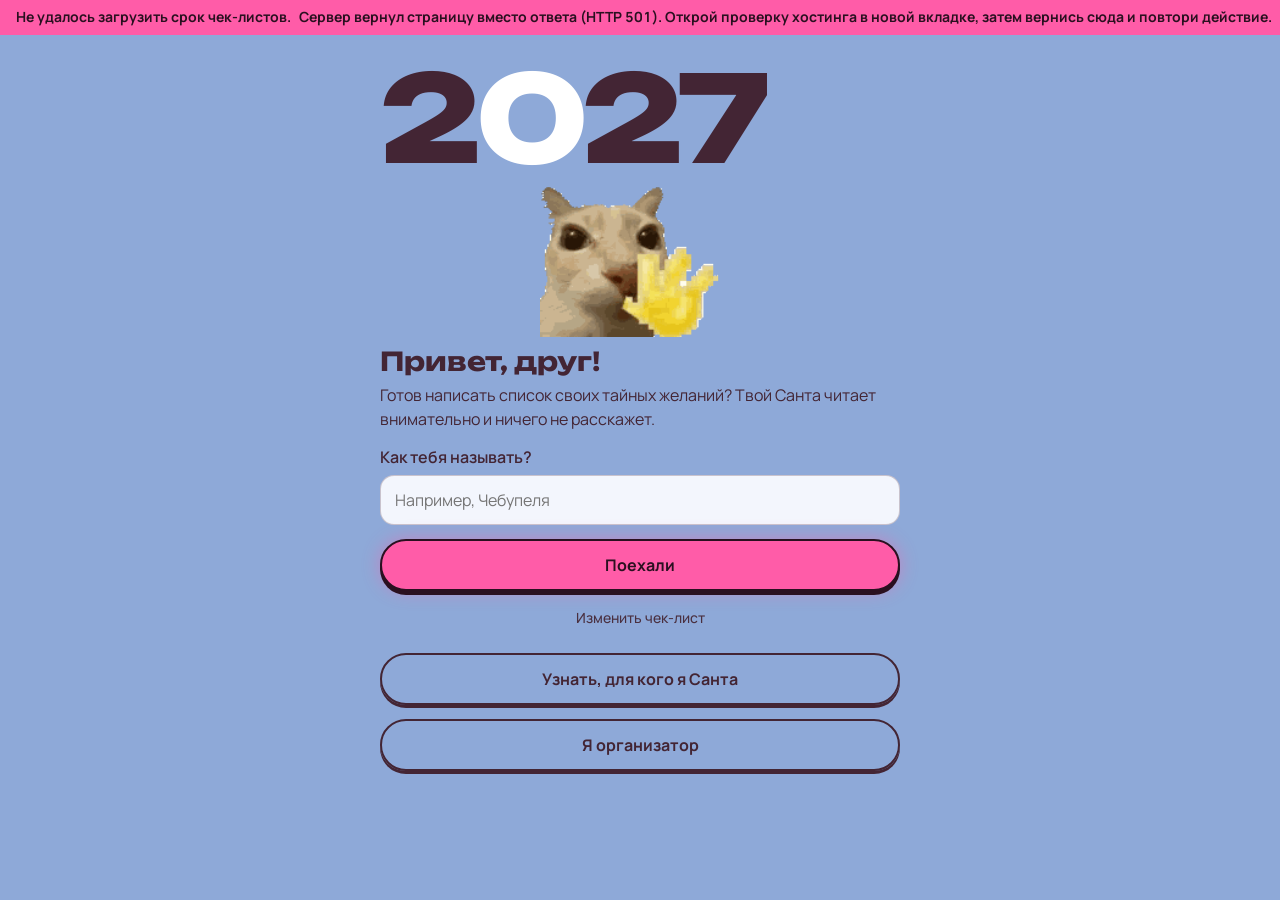
==== index.html @ 90636de7 "patch" ====
<!DOCTYPE html>
<html lang="ru">
<head>
<meta charset="utf-8">
<meta name="theme-color" content="#8EA9D8" media="(prefers-color-scheme: light)">
<meta name="theme-color" content="#1C1020" media="(prefers-color-scheme: dark)">
<meta name="viewport" content="width=device-width, initial-scale=1, viewport-fit=cover">
<title>Тайный Санта</title>
<link rel="preconnect" href="https://fonts.googleapis.com">
<link href="https://fonts.googleapis.com/css2?family=Unbounded:wght@600;800&family=Manrope:wght@400;500;700&display=swap" rel="stylesheet">
<link rel="stylesheet" href="style.css">
</head>
<body>

<div id="top" class="top hide">
<nav role="tablist">
  <button role="tab" data-v="home" aria-selected="false">Главная</button>
  <button role="tab" data-v="form" aria-selected="true">Анкета</button>
  <button role="tab" data-v="draw" aria-selected="false">Организатор</button>
  <button role="tab" data-v="list" aria-selected="false">Чек-лист</button>
</nav>
<div class="lights" aria-hidden="true"></div>
</div>
<div id="deadline-banner" class="deadline-banner hide" role="status" aria-live="polite">
  <div class="deadline-marquee">
    <div class="deadline-marquee-track">
      <div class="deadline-marquee-item">
        <strong id="deadline-date"></strong>
        <span id="deadline-countdown"></span>
        <span id="deadline-note" class="sub"></span>
      </div>
      <div class="deadline-marquee-item" aria-hidden="true">
        <strong data-deadline-copy="deadline-date"></strong>
        <span data-deadline-copy="deadline-countdown"></span>
        <span data-deadline-copy="deadline-note" class="sub"></span>
      </div>
    </div>
  </div>
</div>
<main>
<section id="v-welcome" class="welcome">
  <div class="big" aria-label="2027">2<i>0</i>27</div>
  <a class="cat-link" href="https://tenor.com/view/hi-otag-cat-gif-496667468136015874" target="_blank" rel="noopener noreferrer" aria-label="Открыть GIF на Tenor">
    <img class="cat" src="assets/hi-otag-transparent.gif" width="200" height="156" alt="Кот машет лапкой">
  </a>
  <h1>Привет, друг!</h1>
  <p>Готов написать список своих тайных желаний? Твой Санта читает внимательно и ничего не расскажет.</p>
  <label for="nick">Как тебя называть?</label>
  <input id="nick" placeholder="Например, Чебупеля" autocomplete="off">
  <button id="start">Поехали</button>
  <button class="alt" id="edit">Изменить чек-лист</button>
  <button class="alt" id="havecode">Узнать, для кого я Санта</button>
  <div id="codebox" class="hide"><label for="rname">Твоё имя</label><input id="rname" autocomplete="off"><label for="rpin">Секретное слово</label><input id="rpin" autocomplete="off"><button id="reveal">Открыть мою пару</button><div id="codeerr"></div></div>
  <button class="alt" id="adm">Я организатор</button>
</section>
<section id="v-form" class="hide"></section>
<section id="v-check" class="hide"></section>
<section id="v-draw" class="hide">
  <h1>Организатор</h1>
  <p class="sub" id="orgstate"></p>
  <div class="card"><h2 id="count"></h2><div class="chips" id="chips"></div></div>
  <div class="card">
    <h2>Срок заполнения чек-листов</h2>
    <p class="hint">Время указано по Киеву. После срока организатор запускает жеребьёвку вручную.</p>
    <label for="deadline-input">Дата и время</label>
    <input id="deadline-input" type="datetime-local">
    <div class="row"><button id="deadline-save">Сохранить срок</button><button class="alt" id="deadline-clear">Убрать срок</button></div>
    <p id="deadline-status" class="sub" aria-live="polite"></p>
  </div>
  <div class="row"><button id="go">Провести жеребьёвку</button><button class="alt hide" id="reset-draw">Сбросить жеребьёвку</button><button class="alt" id="refresh">Обновить список</button></div>
  <div id="pairs"></div>
</section>
<section id="v-list" class="hide"></section>
<dialog id="dlg"></dialog>
</main>

<script src="options.js"></script>
<script src="state.js"></script>
<script src="utils.js"></script>
<script src="api.js"></script>
<script src="form.js"></script>
<script src="chat.js"></script>
<script src="checklist.js"></script>
<script src="organizer.js"></script>
<script src="app.js"></script>

</body>
</html>
---- style.css ----
/* Тайный Санта: стили.
   Цвета и размеры страницы лежат в переменных в самом верху (:root). */

:root {
  --page:540px;
  color-scheme:light dark;
  --bg:#8EA9D8;
  --card:#F3F6FD;
  --ink:#432534;
  --mute:#4A3040;
  --line:rgba(67,37,52,.24);
  --on:#432534;
  --onink:#fff;
  --pink:#FF5CA8;
  --pinkink:#2A1020;
  --warm:#A3280A;
  box-sizing:border-box;
  padding-top:env(safe-area-inset-top,0px);
  padding-bottom:env(safe-area-inset-bottom,0px);
}

@media (prefers-color-scheme:dark) {
  :root:not([data-theme="light"]) {
    --bg:#1C1020;
    --card:#2A1A2F;
    --ink:#F6EEF7;
    --mute:#C9B7CE;
    --line:rgba(246,238,247,.24);
    --on:#8EA9D8;
    --onink:#2A1A2F;
    --warm:#FF9A7A;
  }
}

:root[data-theme="dark"] {
  --bg:#1C1020;
  --card:#2A1A2F;
  --ink:#F6EEF7;
  --mute:#C9B7CE;
  --line:rgba(246,238,247,.24);
  --on:#8EA9D8;
  --onink:#2A1A2F;
  --warm:#FF9A7A;
}

* {
  box-sizing:border-box;
}

html,body {
  margin:0;
}

body {
  background:var(--bg);
  color:var(--ink);
  font:16px/1.5 Manrope,system-ui,-apple-system,"Segoe UI",sans-serif;
  padding-bottom:32px;
  min-height:100vh;
  min-height:100dvh;
  -webkit-text-size-adjust:100%;
}

body::before {
  content:"";
  position:fixed;
  inset:0 0 auto;
  height:env(safe-area-inset-top,0px);
  background:var(--bg);
  z-index:30;
}

main {
  max-width:var(--page);
  margin:0 auto;
  padding:12px 16px;
}

h1,h2,.big {
  font-family:Unbounded,system-ui,sans-serif;
  font-weight:700;
}

h1 {
  font-size:22px;
  line-height:1.25;
  margin:8px 0 6px;
}

h2 {
  font-size:16px;
  line-height:1.3;
  margin:28px 0 6px;
}

.card h2 {
  margin-top:0;
}

p {
  margin:6px 0;
}

.sub,.hint {
  color:var(--mute);
  font-size:14px;
}

.field-hint {
  margin:0 0 6px;
  color:var(--mute);
  font-size:12px;
  opacity:.8;
}

.demo {
  background:var(--on);
  color:var(--onink);
  font-size:12px;
  padding:5px 12px;
  text-align:center;
}

.top {
  position:sticky;
  top:env(safe-area-inset-top,0px);
  z-index:20;
  background:var(--bg);
  padding:10px 16px 0;
}

nav {
  display:flex;
  gap:4px;
  background:var(--card);
  border-radius:99px;
  padding:4px;
  max-width:var(--page);
  margin:0 auto;
}

nav button {
  flex:1;
  background:none;
  color:var(--ink);
  border:0;
  box-shadow:none;
  border-radius:99px;
  padding:10px 4px;
  font-size:14px;
  font-weight:600;
}

nav button:active {
  transform:none;
  box-shadow:none;
}

nav button[aria-selected="true"] {
  background:var(--on);
  color:var(--onink);
}

.lights {
  height:16px;
  max-width:var(--page);
  margin:6px auto 0;
  background:radial-gradient(circle at 18px 8px,#FF5CA8 0 4px,transparent 5px),radial-gradient(circle at 54px 8px,#3DE0FF 0 4px,transparent 5px),radial-gradient(circle at 90px 8px,#FFC247 0 4px,transparent 5px),radial-gradient(circle at 126px 8px,#B8FF5C 0 4px,transparent 5px);
  background-size:144px 16px;
  background-repeat:repeat-x;
  filter:drop-shadow(0 0 4px rgba(255,255,255,.8));
}

label {
  display:block;
  margin:14px 0 6px;
  font-weight:600;
}

input,textarea {
  width:100%;
  padding:12px 14px;
  font:inherit;
  color:var(--ink);
  background:var(--card);
  border:1.5px solid var(--line);
  border-radius:14px;
}

input:focus,textarea:focus,button:focus-visible {
  outline:3px solid var(--pink);
  outline-offset:1px;
}

textarea {
  min-height:76px;
  resize:vertical;
}

button {
  touch-action:manipulation;
  -webkit-tap-highlight-color:transparent;
  min-height:44px;
  font:inherit;
  font-weight:700;
  border:2px solid var(--pinkink);
  border-radius:99px;
  padding:12px 22px;
  cursor:pointer;
  background:var(--pink);
  color:var(--pinkink);
  box-shadow:0 4px 0 var(--pinkink),0 0 18px rgba(255,92,168,.45);
  transition:transform .14s cubic-bezier(.3,1.6,.5,1),box-shadow .14s;
}

button:active {
  transform:translateY(4px);
  box-shadow:0 0 0 var(--pinkink),0 0 18px rgba(255,92,168,.45);
}

button.alt {
  background:transparent;
  color:var(--ink);
  border:2px solid var(--ink);
  box-shadow:0 3px 0 var(--ink);
}

button.alt:active {
  box-shadow:0 0 0 var(--ink);
}

.opt {
  background:var(--card);
  color:var(--ink);
  border:2px solid var(--ink);
  padding:9px 12px;
  font-weight:600;
  box-shadow:0 3px 0 var(--ink);
  border-radius:14px;
  transition:transform .14s cubic-bezier(.3,1.6,.5,1),box-shadow .14s;
}

@media (hover:hover) {
  .opt:hover {
    transform:translateY(-1px);
    box-shadow:0 4px 0 var(--ink);
  }
}

.opt:active {
  transform:translateY(3px);
  box-shadow:0 0 0 var(--ink);
}

.opt[aria-pressed="true"] {
  background:var(--on);
  color:var(--onink);
  border-color:var(--ink);
  font-weight:700;
  transform:translateY(2px);
  box-shadow:0 1px 0 var(--ink),0 0 16px rgba(255,92,168,.7);
  animation:pop .35s cubic-bezier(.3,1.6,.5,1);
}

@keyframes pop {
  0% {
    transform:translateY(2px) scale(.88);
  }
  55% {
    transform:translateY(2px) scale(1.07) rotate(-1.5deg);
  }
  100% {
    transform:translateY(2px) scale(1);
  }
}

@media (prefers-reduced-motion:reduce) {
  .opt,.opt[aria-pressed="true"],button {
    animation:none;
    transition:none;
  }
}

.pr {
  display:grid;
  grid-template-columns:1fr 1fr;
  gap:8px;
  margin-top:8px;
}

.yn {
  margin-top:10px;
  font-weight:600;
}

.yn-label {
  display:flex;
  flex-wrap:wrap;
  align-content:flex-end;
  align-items:flex-end;
  column-gap:4px;
  min-height:3em;
}

.yn-detail {
  color:var(--mute);
  font-size:.8em;
  font-weight:400;
  opacity:.8;
}

.tri {
  display:grid;
  grid-template-columns:repeat(3,1fr);
  gap:6px;
  margin-top:4px;
}

.chips {
  display:flex;
  flex-wrap:wrap;
  gap:8px;
  margin:8px 0;
}

.chips .opt {
  border-radius:99px;
  padding:6px 14px;
}

.chip {
  background:var(--bg);
  border:1.5px solid var(--line);
  border-radius:99px;
  padding:4px 12px;
  font-size:14px;
  color:var(--ink);
}

.row {
  display:flex;
  gap:10px;
  flex-wrap:wrap;
  margin-top:18px;
}

.card {
  background:var(--card);
  border-radius:20px;
  padding:16px;
  margin-top:14px;
}

.deadline-banner {
  width:100%;
  overflow:hidden;
  background:#FF5CA8;
  color:#2A1020;
  font-size:14px;
  font-weight:700;
  line-height:1.35;
}

.deadline-marquee {
  width:100%;
  overflow:hidden;
}

.deadline-marquee-track {
  display:flex;
  width:max-content;
  animation:deadline-marquee 28s linear infinite;
}

.deadline-marquee-item {
  display:flex;
  align-items:center;
  flex:0 0 max-content;
  gap:8px;
  padding:8px 48px 8px 16px;
  white-space:nowrap;
}

@keyframes deadline-marquee {
  to {
    transform:translateX(-50%);
  }
}

.deadline-banner strong {
  font-weight:inherit;
}

.deadline-banner #deadline-countdown {
  display:inline;
  margin:0;
  padding:0;
  color:inherit;
  font:inherit;
  font-variant-numeric:tabular-nums;
  white-space:nowrap;
}

.deadline-banner #deadline-note {
  margin:0;
  color:inherit;
  font:inherit;
}

@media (prefers-reduced-motion:reduce) {
  .deadline-marquee-track {
    animation:none;
  }

  .deadline-marquee-item[aria-hidden="true"] {
    display:none;
  }

  .deadline-marquee-item {
    flex-wrap:wrap;
    justify-content:center;
    padding:8px 16px;
    white-space:normal;
    text-align:center;
  }
}

.warn {
  border:2px solid var(--warm);
}

.chat-messages {
  display:flex;
  flex-direction:column;
  gap:8px;
  max-height:320px;
  overflow:auto;
  margin:12px 0;
}

.chat-message {
  max-width:88%;
  padding:9px 12px;
  border-radius:14px;
  background:var(--bg);
  overflow-wrap:anywhere;
}

.chat-message.mine {
  align-self:flex-end;
  background:var(--on);
  color:var(--onink);
}

.chat-message p {
  white-space:pre-wrap;
}

.chat-message time {
  display:block;
  margin-top:4px;
  font-size:11px;
  opacity:.75;
}

.chat-compose {
  display:flex;
  align-items:flex-end;
  gap:8px;
}

.chat-compose textarea {
  min-width:0;
  min-height:54px;
}

.chat-compose button {
  flex:none;
  padding:10px 16px;
}

.link {
  font-size:12px;
  word-break:break-all;
  color:var(--mute);
  background:var(--bg);
  padding:8px;
  border-radius:10px;
  margin:8px 0;
}

.pair {
  display:flex;
  justify-content:space-between;
  align-items:center;
  gap:10px;
}

ul {
  list-style:none;
  padding:0;
  margin:6px 0 0;
}

li {
  padding:6px 0;
  border-bottom:1px solid var(--line);
}

li:last-child {
  border:0;
}

li label {
  display:flex;
  gap:10px;
  align-items:center;
  margin:0;
  font-weight:400;
}

li input {
  width:20px;
  height:20px;
  accent-color:var(--pink);
}

.done {
  text-decoration:line-through;
  color:var(--mute);
}

button:disabled {
  opacity:.45;
  cursor:not-allowed;
  box-shadow:none;
  transform:none;
}

input[type=range] {
  padding:0;
  border:0;
  background:none;
  accent-color:var(--pink);
  height:32px;
}

body:not(.org) nav button[data-v="draw"] {
  display:none;
}

dialog {
  max-height:90vh;
  max-height:90dvh;
  overflow:auto;
  border:2px solid var(--ink);
  border-radius:22px;
  background:var(--card);
  color:var(--ink);
  padding:20px;
  width:min(92vw,460px);
  box-shadow:0 6px 0 var(--ink),0 0 28px rgba(255,92,168,.45);
}

dialog::backdrop {
  background:rgba(20,10,30,.65);
}

dialog[open] {
  animation:pop2 .3s cubic-bezier(.3,1.6,.5,1);
}

@keyframes pop2 {
  from {
    transform:scale(.9);
    opacity:0;
  }
  to {
    transform:scale(1);
    opacity:1;
  }
}

@media (prefers-reduced-motion:reduce) {
  dialog[open] {
    animation:none;
  }
}

dialog h2 {
  margin-top:0;
}

.chip {
  display:inline-flex;
  align-items:center;
}

.chip .x {
  padding:0;
  width:22px;
  height:22px;
  border-radius:50%;
  margin-left:8px;
  font-size:11px;
  line-height:1;
  box-shadow:0 2px 0 var(--pinkink);
}

.steps {
  list-style:none;
  counter-reset:s;
  padding:0;
  margin:8px 0;
}

.steps li {
  counter-increment:s;
  display:flex;
  gap:10px;
  align-items:flex-start;
  border:0;
  padding:6px 0;
}

.steps li::before {
  content:counter(s);
  flex:none;
  width:26px;
  height:26px;
  border-radius:50%;
  background:var(--pink);
  color:var(--pinkink);
  font-weight:700;
  font-size:13px;
  display:grid;
  place-items:center;
}

nav button[data-v="list"] {
  display:none;
}

.hide {
  display:none;
}

.err {
  color:var(--warm);
  font-weight:700;
}

.big {
  font-size:clamp(76px,26vw,120px);
  line-height:.95;
  letter-spacing:-.05em;
  font-weight:800;
  margin:6px 0 0;
}

.big i {
  font-style:normal;
  color:#fff;
}

.cat-link {
  display:block;
  width:200px;
  max-width:70%;
  margin:6px auto 0;
}

.cat {
  display:block;
  width:100%;
  height:auto;
}

.welcome h1 {
  font-size:26px;
}

.welcome button {
  width:100%;
  margin-top:14px;
}

.welcome #edit {
  display:block;
  width:auto;
  min-height:44px;
  margin:4px auto 0;
  padding:8px 12px;
  background:transparent;
  color:var(--mute);
  border:0;
  box-shadow:none;
  font-size:14px;
  font-weight:500;
}

.welcome #edit:hover {
  color:var(--ink);
  text-decoration:underline;
}

.welcome #edit:active {
  transform:none;
  box-shadow:none;
}

/* ===== Адаптивность: телефоны, планшеты, ноутбуки ===== */

.fields {
  display:grid;
  grid-template-columns:repeat(auto-fit,minmax(210px,1fr));
  gap:0 16px;
}

.yn-grid {
  display:grid;
  grid-template-columns:repeat(auto-fit,minmax(270px,1fr));
  gap:2px 20px;
}

.welcome {
  max-width:520px;
  margin:0 auto;
}

.chips .opt {
  min-height:40px;
}

.chip .x {
  min-height:0;
}

@media (min-width:720px) {
  :root {
    --page:720px;
  }
  main {
    padding:20px 24px;
  }
  h1 {
    font-size:28px;
  }
  h2 {
    font-size:18px;
  }
}

@media (min-width:1024px) {
  :root {
    --page:980px;
  }
  #v-list:not(.hide) {
    display:grid;
    grid-template-columns:repeat(2,1fr);
    gap:0 16px;
    align-items:start;
  }
  #v-list>h1,#v-list>.sub {
    grid-column:1/-1;
  }
}

@media (max-width:380px) {
  main {
    padding:10px 12px;
  }
  h1 {
    font-size:20px;
  }
  .opt {
    padding:8px;
    font-size:14px;
  }
  nav button {
    font-size:13px;
    padding:10px 2px;
  }
  .tri {
    gap:4px;
  }
  dialog {
    padding:16px;
  }
}

@media (max-height:520px) and (orientation:landscape) {
  .cat {
    display:none;
  }
  .big {
    font-size:64px;
  }
}
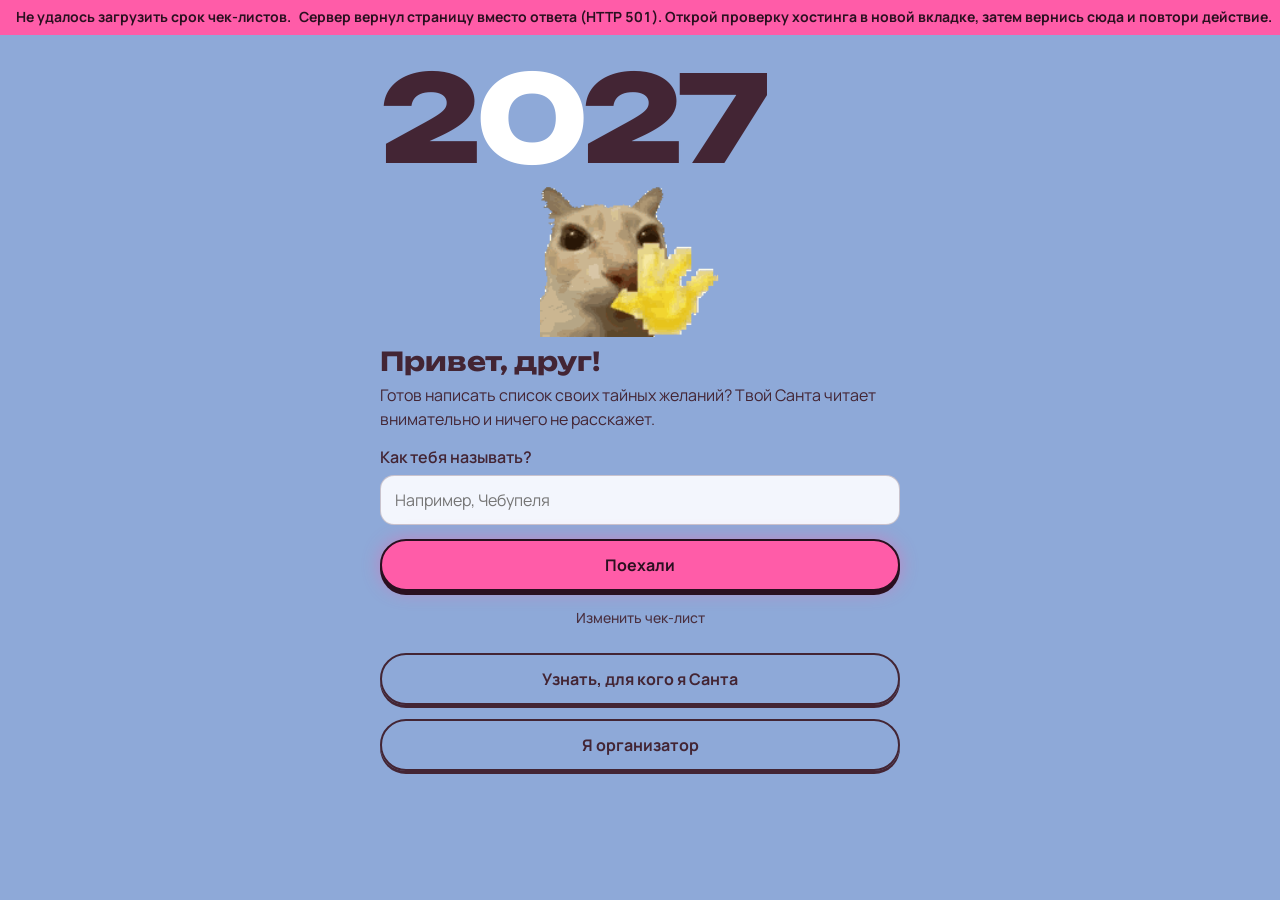
==== commit 0484337c: "up date" ====
--- a/index.html
+++ b/index.html
@@ -79,7 +79,6 @@
 <script src="utils.js"></script>
 <script src="api.js"></script>
 <script src="form.js"></script>
-<script src="chat.js"></script>
 <script src="checklist.js"></script>
 <script src="organizer.js"></script>
 <script src="app.js"></script>
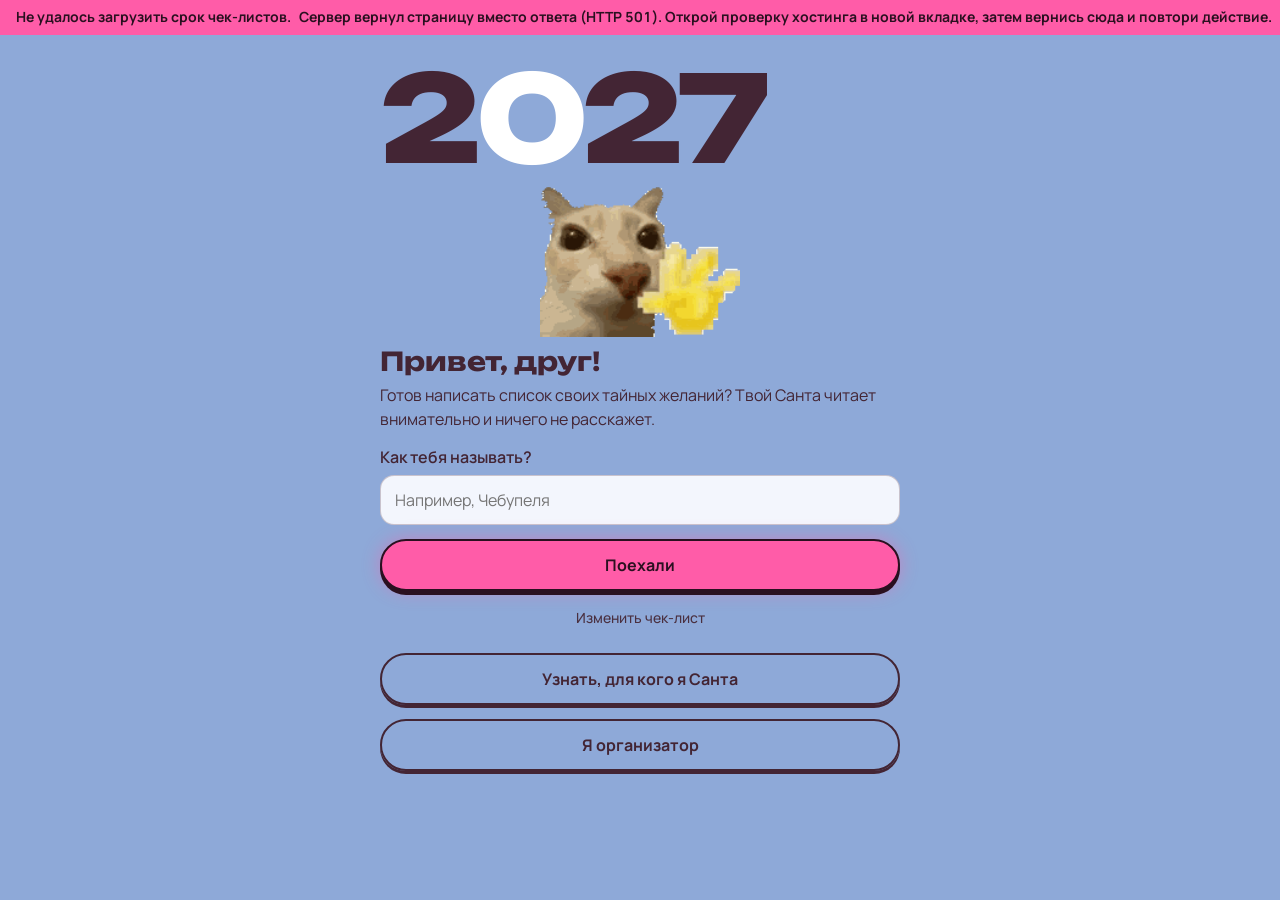
==== commit 47ddcdf0: "+++" ====
--- a/index.html
+++ b/index.html
@@ -67,6 +67,17 @@
     <div class="row"><button id="deadline-save">Сохранить срок</button><button class="alt" id="deadline-clear">Убрать срок</button></div>
     <p id="deadline-status" class="sub" aria-live="polite"></p>
   </div>
+  <div class="card">
+    <h2>Сообщение участнику</h2>
+    <p class="hint">Сообщение увидит только выбранный участник после ввода имени и секретного слова.</p>
+    <label for="notice-recipient">Кому отправить</label>
+    <select id="notice-recipient" disabled><option value="">Загружаю список участников…</option></select>
+    <label for="notice-message">Текст сообщения</label>
+    <textarea id="notice-message" maxlength="500">НЕ ОБИЖАЙТЕ ОРГАНИЗАТОРА.
+ИНАЧЕ ПОМЕНЯЮ ВАМ БД.</textarea>
+    <div class="row"><button id="notice-send" disabled>Отправить сообщение</button></div>
+    <p id="notice-status" class="sub" aria-live="polite"></p>
+  </div>
   <div class="row"><button id="go">Провести жеребьёвку</button><button class="alt hide" id="reset-draw">Сбросить жеребьёвку</button><button class="alt" id="refresh">Обновить список</button></div>
   <div id="pairs"></div>
 </section>
--- a/style.css
+++ b/style.css
@@ -177,7 +177,7 @@
   font-weight:600;
 }
 
-input,textarea {
+input,textarea,select {
   width:100%;
   padding:12px 14px;
   font:inherit;
@@ -187,7 +187,7 @@
   border-radius:14px;
 }
 
-input:focus,textarea:focus,button:focus-visible {
+input:focus,textarea:focus,select:focus,button:focus-visible {
   outline:3px solid var(--pink);
   outline-offset:1px;
 }
@@ -438,6 +438,28 @@
   margin:12px 0;
 }
 
+.chat-tabs {
+  display:flex;
+  gap:8px;
+  margin:12px 0;
+}
+
+.chat-tab {
+  flex:1;
+  min-height:40px;
+  padding:8px 10px;
+  background:transparent;
+  color:var(--ink);
+  border:2px solid var(--ink);
+  box-shadow:0 3px 0 var(--ink);
+  font-size:14px;
+}
+
+.chat-tab[aria-selected="true"] {
+  background:var(--on);
+  color:var(--onink);
+}
+
 .chat-message {
   max-width:88%;
   padding:9px 12px;
@@ -461,6 +483,30 @@
   margin-top:4px;
   font-size:11px;
   opacity:.75;
+}
+
+.chat-edited {
+  margin-left:8px;
+  font-size:11px;
+  opacity:.75;
+}
+
+.chat-actions {
+  display:flex;
+  justify-content:flex-end;
+  gap:6px;
+  margin-top:8px;
+}
+
+.chat-action {
+  min-height:32px;
+  padding:4px 10px;
+  border:1px solid currentColor;
+  border-radius:99px;
+  background:transparent;
+  color:inherit;
+  box-shadow:none;
+  font-size:12px;
 }
 
 .chat-compose {
@@ -589,6 +635,21 @@
 
 dialog h2 {
   margin-top:0;
+}
+
+.organizer-notice-cat {
+  display:block;
+  width:min(100%,300px);
+  max-height:46vh;
+  max-height:46dvh;
+  object-fit:contain;
+  margin:0 auto;
+  border-radius:12px;
+}
+
+.organizer-notice-message {
+  white-space:pre-wrap;
+  overflow-wrap:anywhere;
 }
 
 .chip {
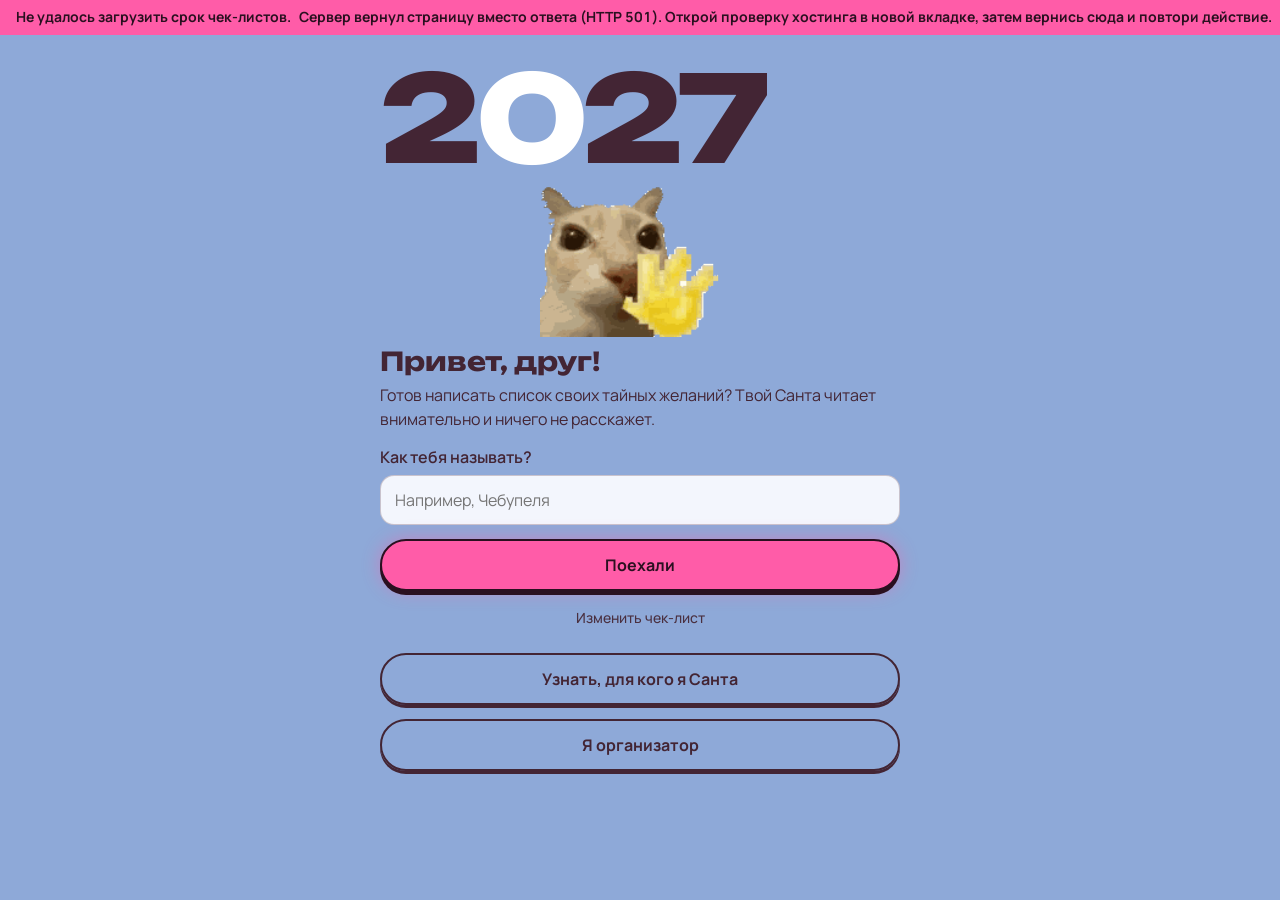
==== commit 56f1fe7d: "update" ====
--- a/index.html
+++ b/index.html
@@ -73,7 +73,7 @@
     <label for="notice-recipient">Кому отправить</label>
     <select id="notice-recipient" disabled><option value="">Загружаю список участников…</option></select>
     <label for="notice-message">Текст сообщения</label>
-    <textarea id="notice-message" maxlength="500">НЕ ОБИЖАЙТЕ ОРГАНИЗАТОРА.
+    <textarea id="notice-message" maxlength="2000">НЕ ОБИЖАЙТЕ ОРГАНИЗАТОРА.
 ИНАЧЕ ПОМЕНЯЮ ВАМ БД.</textarea>
     <div class="row"><button id="notice-send" disabled>Отправить сообщение</button></div>
     <p id="notice-status" class="sub" aria-live="polite"></p>
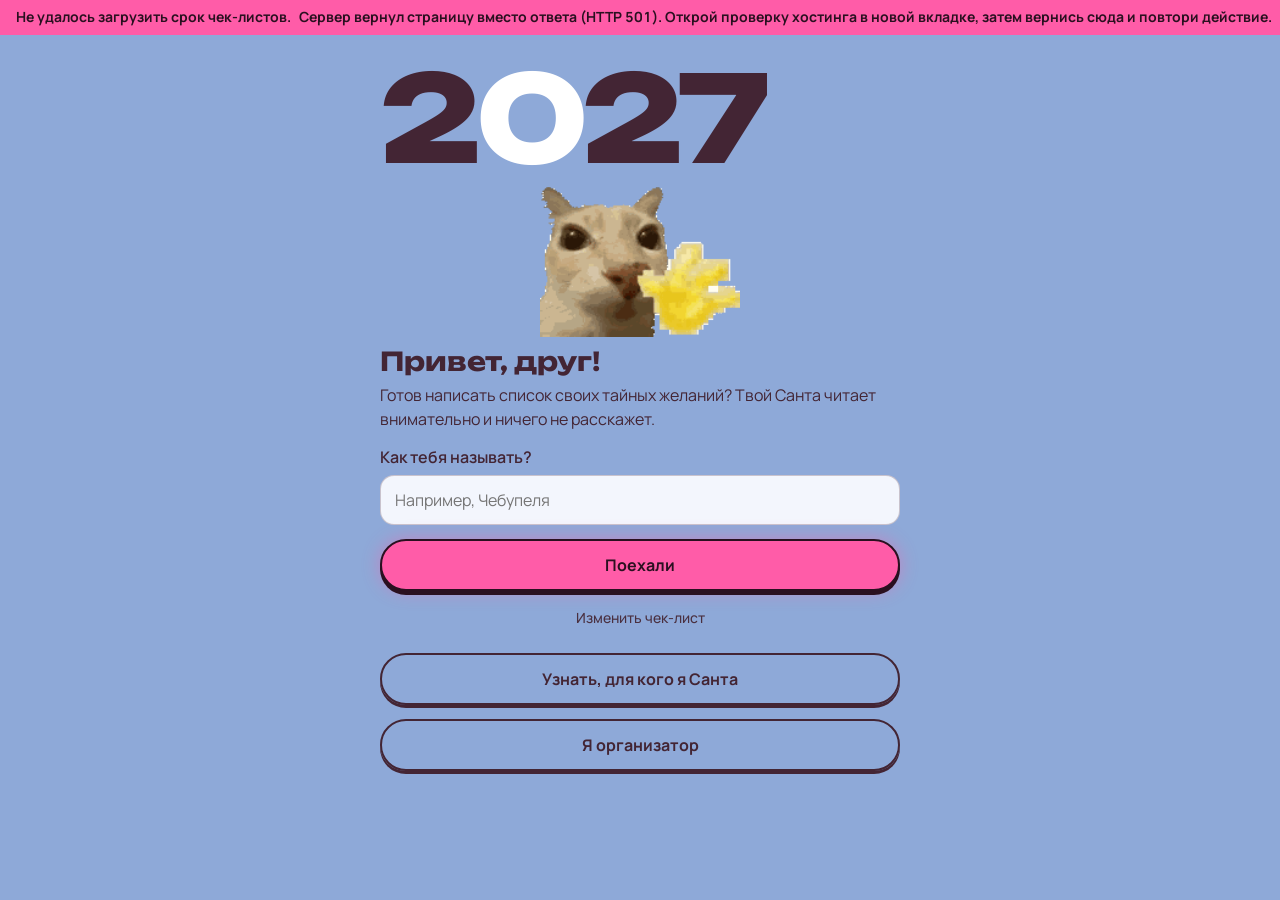
==== commit bc438d29: "edit post org" ====
--- a/index.html
+++ b/index.html
@@ -78,6 +78,11 @@
     <div class="row"><button id="notice-send" disabled>Отправить сообщение</button></div>
     <p id="notice-status" class="sub" aria-live="polite"></p>
   </div>
+  <div class="card">
+    <h2>Ожидающие письма</h2>
+    <p class="hint">Пока адресат не открыл письмо, его можно изменить или отменить.</p>
+    <div id="notice-queue"><p class="sub">Нет ожидающих писем.</p></div>
+  </div>
   <div class="row"><button id="go">Провести жеребьёвку</button><button class="alt hide" id="reset-draw">Сбросить жеребьёвку</button><button class="alt" id="refresh">Обновить список</button></div>
   <div id="pairs"></div>
 </section>
--- a/style.css
+++ b/style.css
@@ -652,6 +652,16 @@
   overflow-wrap:anywhere;
 }
 
+.notice-queue-item {
+  border-top:1px solid var(--line);
+  margin-top:12px;
+  padding-top:12px;
+}
+
+.notice-queue-item p {
+  margin:8px 0 12px;
+}
+
 .chip {
   display:inline-flex;
   align-items:center;
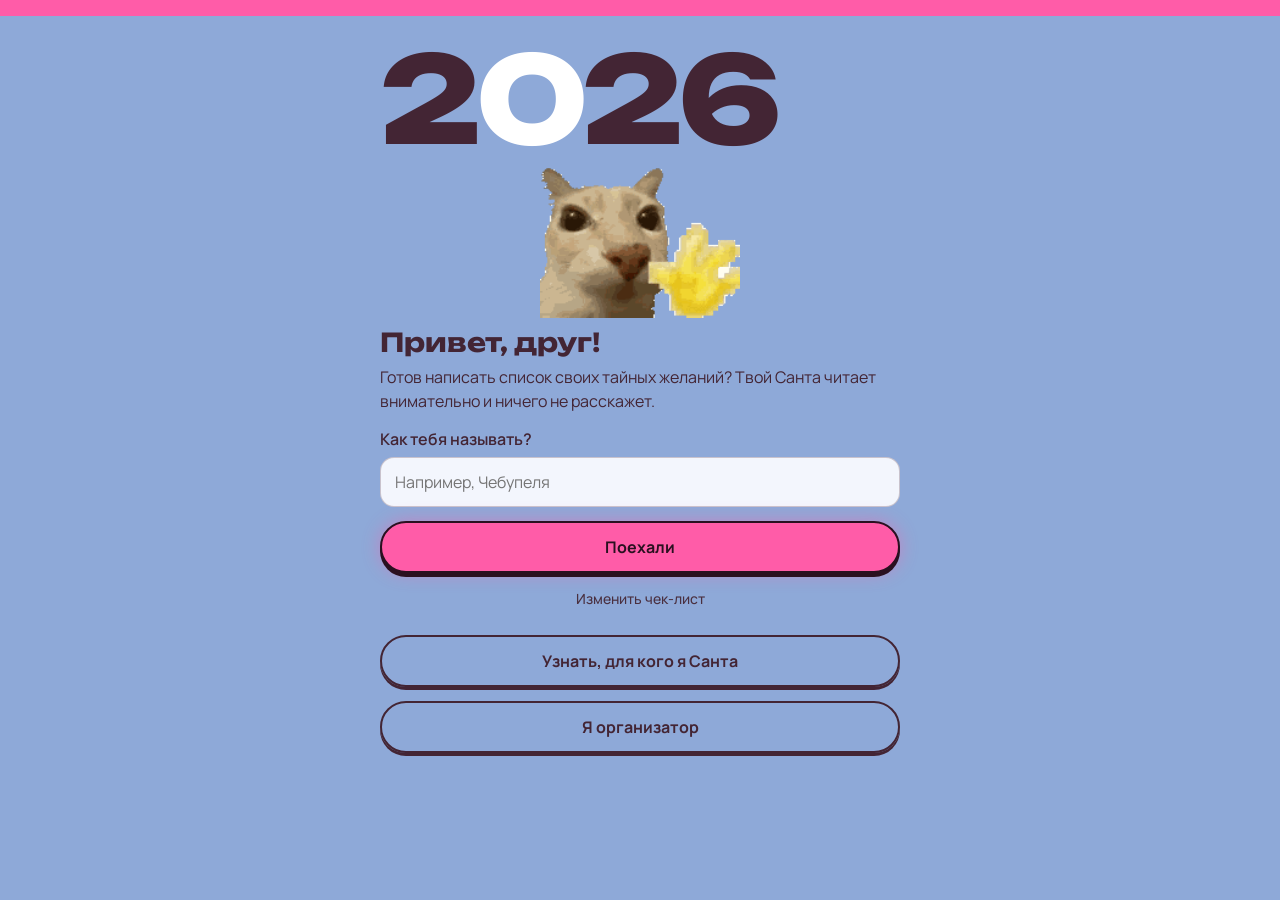
==== commit bb02ea83: "update" ====
--- a/index.html
+++ b/index.html
@@ -39,7 +39,7 @@
 </div>
 <main>
 <section id="v-welcome" class="welcome">
-  <div class="big" aria-label="2027">2<i>0</i>27</div>
+  <div class="big" aria-label="2026">2<i>0</i>26</div>
   <a class="cat-link" href="https://tenor.com/view/hi-otag-cat-gif-496667468136015874" target="_blank" rel="noopener noreferrer" aria-label="Открыть GIF на Tenor">
     <img class="cat" src="assets/hi-otag-transparent.gif" width="200" height="156" alt="Кот машет лапкой">
   </a>
@@ -61,6 +61,12 @@
   <div class="card"><h2 id="count"></h2><div class="chips" id="chips"></div></div>
   <div class="card">
     <h2>Срок заполнения чек-листов</h2>
+    <label for="timer-mode">Какой таймер показывать участникам</label>
+    <select id="timer-mode">
+      <option value="draw">До жеребьёвки / заполнения чек-листов</option>
+      <option value="gift">До отправки подарков 25 декабря 2026 года</option>
+    </select>
+    <p id="timer-status" class="sub"></p>
     <p class="hint">Время указано по Киеву. После срока организатор запускает жеребьёвку вручную.</p>
     <label for="deadline-input">Дата и время</label>
     <input id="deadline-input" type="datetime-local">
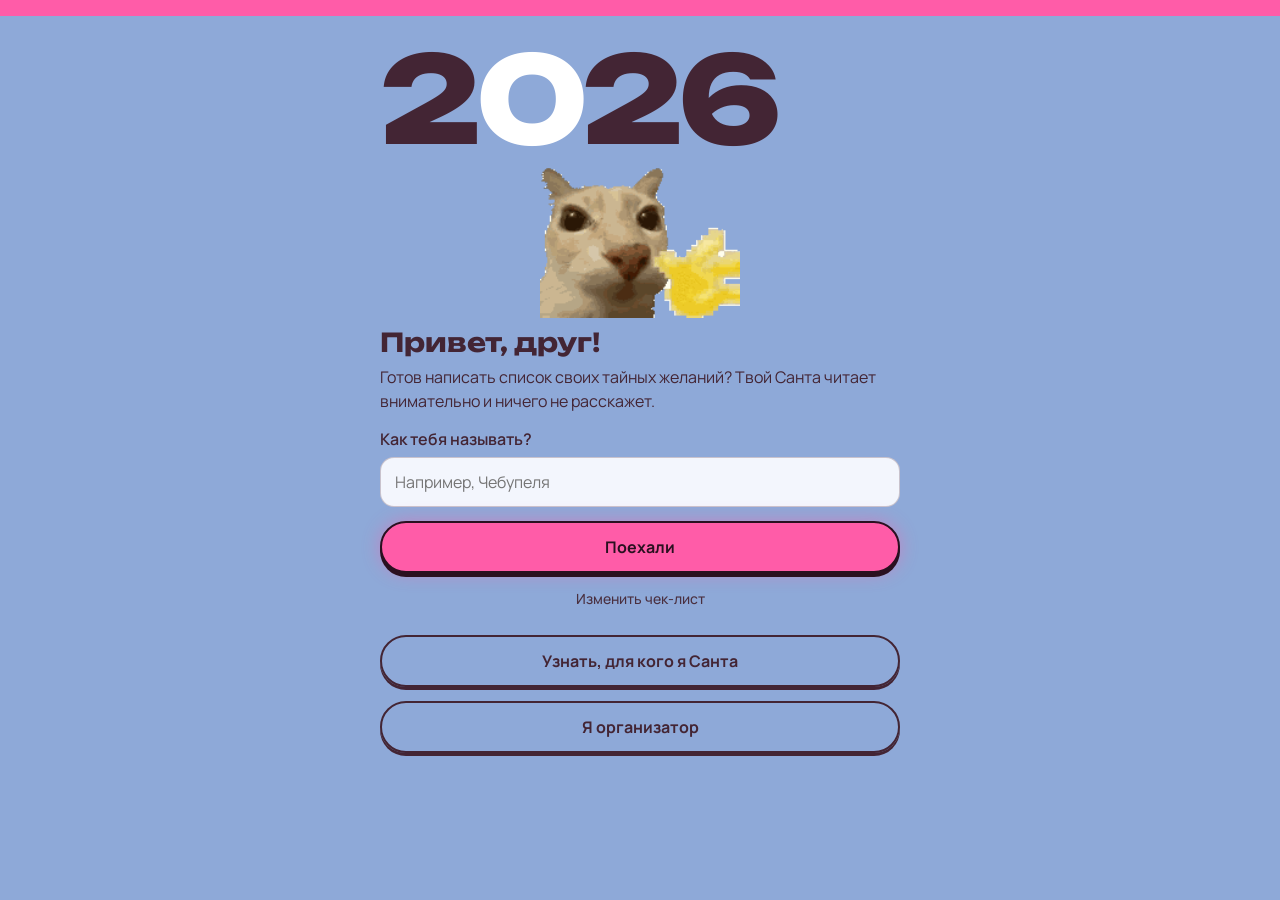
==== commit 050600ee: "tg bot" ====
--- a/index.html
+++ b/index.html
@@ -58,7 +58,19 @@
 <section id="v-draw" class="hide">
   <h1>Организатор</h1>
   <p class="sub" id="orgstate"></p>
-  <div class="card"><h2 id="count"></h2><div class="chips" id="chips"></div></div>
+  <div class="card">
+    <h2 id="count"></h2>
+    <p class="hint">Добавь Telegram-ники для упоминаний в общей группе. Без ника отправим имя участника без тега.</p>
+    <div id="chips" class="telegram-participant-list"></div>
+  </div>
+  <div class="card">
+    <h2>Уведомления в Telegram-группу</h2>
+    <p class="hint">Сайт отправляет подписанные уведомления в группу через Cloudflare Worker. Входящий Telegram webhook и привязка личных аккаунтов не используются.</p>
+    <label for="telegram-worker-url">Базовый URL Worker</label>
+    <input id="telegram-worker-url" type="url" placeholder="https://имя.аккаунт.workers.dev">
+    <div class="row"><button id="telegram-worker-save">Сохранить URL Worker</button></div>
+    <p id="telegram-worker-status" class="sub" aria-live="polite"></p>
+  </div>
   <div class="card">
     <h2>Срок заполнения чек-листов</h2>
     <label for="timer-mode">Какой таймер показывать участникам</label>
--- a/style.css
+++ b/style.css
@@ -678,6 +678,44 @@
   box-shadow:0 2px 0 var(--pinkink);
 }
 
+.telegram-participant-list {
+  display:grid;
+  gap:12px;
+  margin-top:12px;
+}
+
+.telegram-participant-row {
+  border:1.5px solid var(--line);
+  border-radius:14px;
+  padding:12px;
+}
+
+.telegram-participant-heading,
+.telegram-username-form {
+  display:flex;
+  align-items:center;
+  justify-content:space-between;
+  gap:10px;
+}
+
+.telegram-username-form {
+  align-items:flex-end;
+  margin-top:8px;
+}
+
+.telegram-username-form label {
+  flex:1;
+}
+
+.telegram-username-form input {
+  margin-bottom:0;
+}
+
+.telegram-username-warning,
+.telegram-username-status {
+  margin:8px 0 0;
+}
+
 .steps {
   list-style:none;
   counter-reset:s;
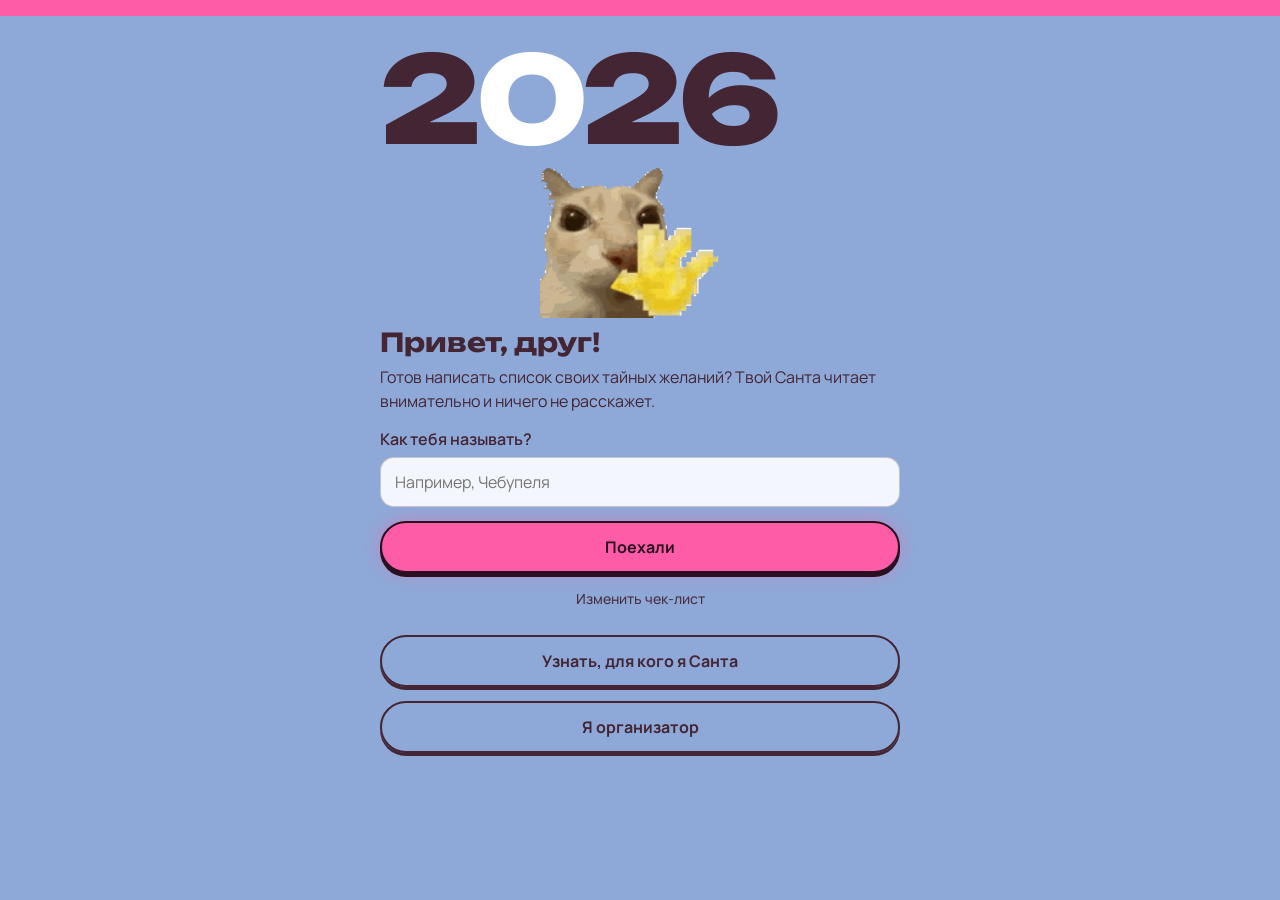
==== commit 369ea5ff: "update tg bot projeckt" ====
--- a/index.html
+++ b/index.html
@@ -60,7 +60,7 @@
   <p class="sub" id="orgstate"></p>
   <div class="card">
     <h2 id="count"></h2>
-    <p class="hint">Добавь Telegram-ники для упоминаний в общей группе. Без ника отправим имя участника без тега.</p>
+    <p class="hint">Добавь Telegram-ники для упоминаний в общей группе. Если показ имён включён, для участника без ника отправим имя без тега.</p>
     <div id="chips" class="telegram-participant-list"></div>
   </div>
   <div class="card">
@@ -70,6 +70,9 @@
     <input id="telegram-worker-url" type="url" placeholder="https://имя.аккаунт.workers.dev">
     <div class="row"><button id="telegram-worker-save">Сохранить URL Worker</button></div>
     <p id="telegram-worker-status" class="sub" aria-live="polite"></p>
+    <label class="telegram-name-setting"><input id="telegram-show-names" type="checkbox"> Показывать имя или Telegram-ник в группе</label>
+    <p class="hint">Если выключено, новые уведомления и сообщение о жеребьёвке будут без имён и ников. Уже отправленные сообщения не изменятся.</p>
+    <p id="telegram-show-names-status" class="sub" aria-live="polite"></p>
   </div>
   <div class="card">
     <h2>Срок заполнения чек-листов</h2>
--- a/style.css
+++ b/style.css
@@ -711,6 +711,18 @@
   margin-bottom:0;
 }
 
+.telegram-name-setting {
+  display:flex;
+  align-items:center;
+  gap:10px;
+  margin-top:14px;
+}
+
+.telegram-name-setting input {
+  width:auto;
+  margin:0;
+}
+
 .telegram-username-warning,
 .telegram-username-status {
   margin:8px 0 0;
